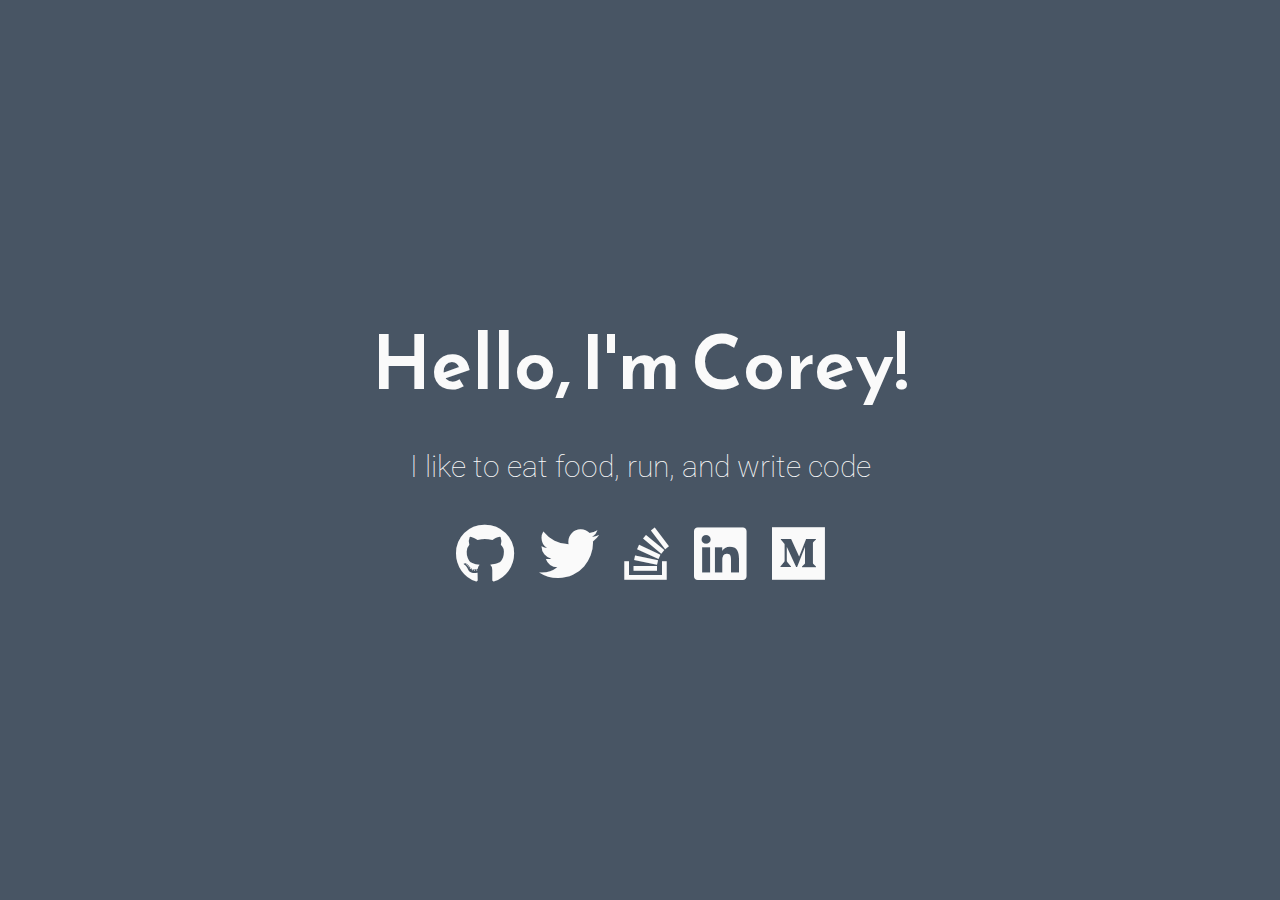
==== index.html @ 3177627d "Add landing page" ====
<!DOCTYPE html>
<html>
<head>
	<meta charset="utf-8">
	<meta http-equiv="X-UA-Compatible" content="IE=edge">
	<meta name="viewport" content="width=device-width, initial-scale=1.0">

	<title>Corey Larson</title>

	<link rel="icon" href="favicon.ico" type="image/png" />

	<link href="https://fonts.googleapis.com/css?family=Reem+Kufi|Roboto:300" rel="stylesheet">
	<link href="https://use.fontawesome.com/releases/v5.0.8/css/all.css" rel="stylesheet">
	<link rel="stylesheet" href="reset.css">
	<link rel="stylesheet" href="styles.css">
	<link rel="stylesheet" href="theme.css">
</head>
<body>
	<main>
		<div class="intro">Hello, I'm Corey!</div>
		<div class="tagline">I like to eat food, run, and write code</div>
		<div class="icons-social">
			<a target="_blank" href="https://github.com/dchw"><i class="fab fa-github"></i></a>
			<a target="_blank" href="https://twitter.com/dchw"><i class="fab fa-twitter"></i></a>
			<a target="_blank" href="https://stackoverflow.com/story/coreylarson"><i class="fab fa-stack-overflow"></i></a>
			<a target="_blank" href="https://www.linkedin.com/in/coreylarson1"><i class="fab fa-linkedin"></i></a>
			<a target="_blank" href="https://medium.com/@dchw"><i class="fab fa-medium"></i></a>
		</div>
	</main>
</body>
</html>
---- styles.css ----
/* Typography */

html {
	font-family: 'Roboto', sans-serif;
}

@media (min-width: 576px) {
	html {
		font-size: 14px;
	}
}

@media (min-width: 768px) {
	html {
		font-size: 16px;
	}
}

@media (min-width: 992px) {
	html {
		font-size: 18px;
	}
}

@media (min-width: 1200px) {
	html {
		font-size: 20px;
	}
}

.icons-social i {
	font-size: 3em;
}

/* Custom Styles */

main {
	display: flex;
	flex-direction: column;
	min-height: 100vh;
	justify-content: center;
	padding: 0 30px;
	text-align: center;
}

main > .intro {
	font-family: 'Reem Kufi', sans-serif;
	font-size: 3.75em;
	font-weight: 600;
}

main > .tagline {
	font-size: 1.5rem;
	margin: 1.5rem 0;
	font-weight: 100;
}

.icons-social i {
	padding: 10px;
}

.devto {
	margin-bottom: -0.20rem;
}

.devto svg {
	margin-bottom: -0.20rem;
	margin-left: 0.675rem;;
	width: 2.65rem;
	height: 2.65rem;
}
---- theme.css ----
/* Theme */

main {
	background: #485564;
	color: #FAFAFA;
}

.icons-social a {
	color: #FAFAFA;
}

.icons-social a svg path{
	fill: #FAFAFA;
}
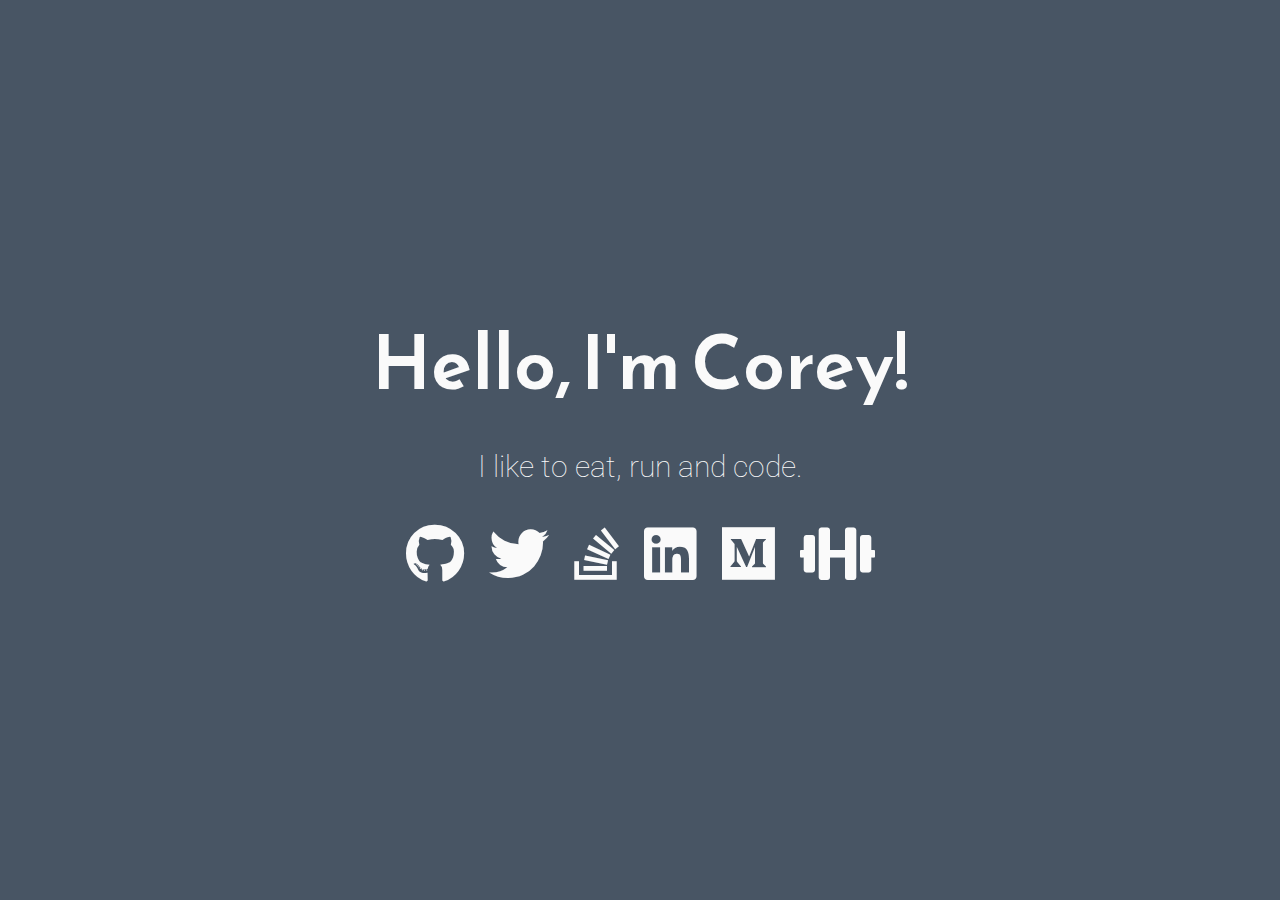
==== commit 036943fa: "Add Garmin Connect icon" ====
--- a/index.html
+++ b/index.html
@@ -1,4 +1,5 @@
 <!DOCTYPE html>
+<!-- Thanks to flexdinesh/dev-landing-page, this rocks! -->
 <html>
 <head>
 	<meta charset="utf-8">
@@ -7,7 +8,13 @@
 
 	<title>Corey Larson</title>
 
-	<link rel="icon" href="favicon.ico" type="image/png" />
+	<link rel="apple-touch-icon" sizes="180x180" href="/apple-touch-icon.png">
+	<link rel="icon" type="image/png" sizes="32x32" href="/favicon-32x32.png">
+	<link rel="icon" type="image/png" sizes="16x16" href="/favicon-16x16.png">
+	<link rel="manifest" href="/site.webmanifest">
+	<link rel="mask-icon" href="/safari-pinned-tab.svg" color="#5bbad5">
+	<link rel="msapplication-TitleColor" content="#da532c">
+	<link rel="theme-color" content="#ffffff">
 
 	<link href="https://fonts.googleapis.com/css?family=Reem+Kufi|Roboto:300" rel="stylesheet">
 	<link href="https://use.fontawesome.com/releases/v5.0.8/css/all.css" rel="stylesheet">
@@ -18,13 +25,14 @@
 <body>
 	<main>
 		<div class="intro">Hello, I'm Corey!</div>
-		<div class="tagline">I like to eat food, run, and write code</div>
+		<div class="tagline">I like to eat, run and code.</div>
 		<div class="icons-social">
 			<a target="_blank" href="https://github.com/dchw"><i class="fab fa-github"></i></a>
 			<a target="_blank" href="https://twitter.com/dchw"><i class="fab fa-twitter"></i></a>
 			<a target="_blank" href="https://stackoverflow.com/story/coreylarson"><i class="fab fa-stack-overflow"></i></a>
 			<a target="_blank" href="https://www.linkedin.com/in/coreylarson1"><i class="fab fa-linkedin"></i></a>
 			<a target="_blank" href="https://medium.com/@dchw"><i class="fab fa-medium"></i></a>
+			<a target="_blank" href="https://connect.garmin.com/modern/profile/926a5ab4-98ff-45f7-ba43-9ea118f52726"><i class="fas fa-dumbbell"></i></a>
 		</div>
 	</main>
 </body>
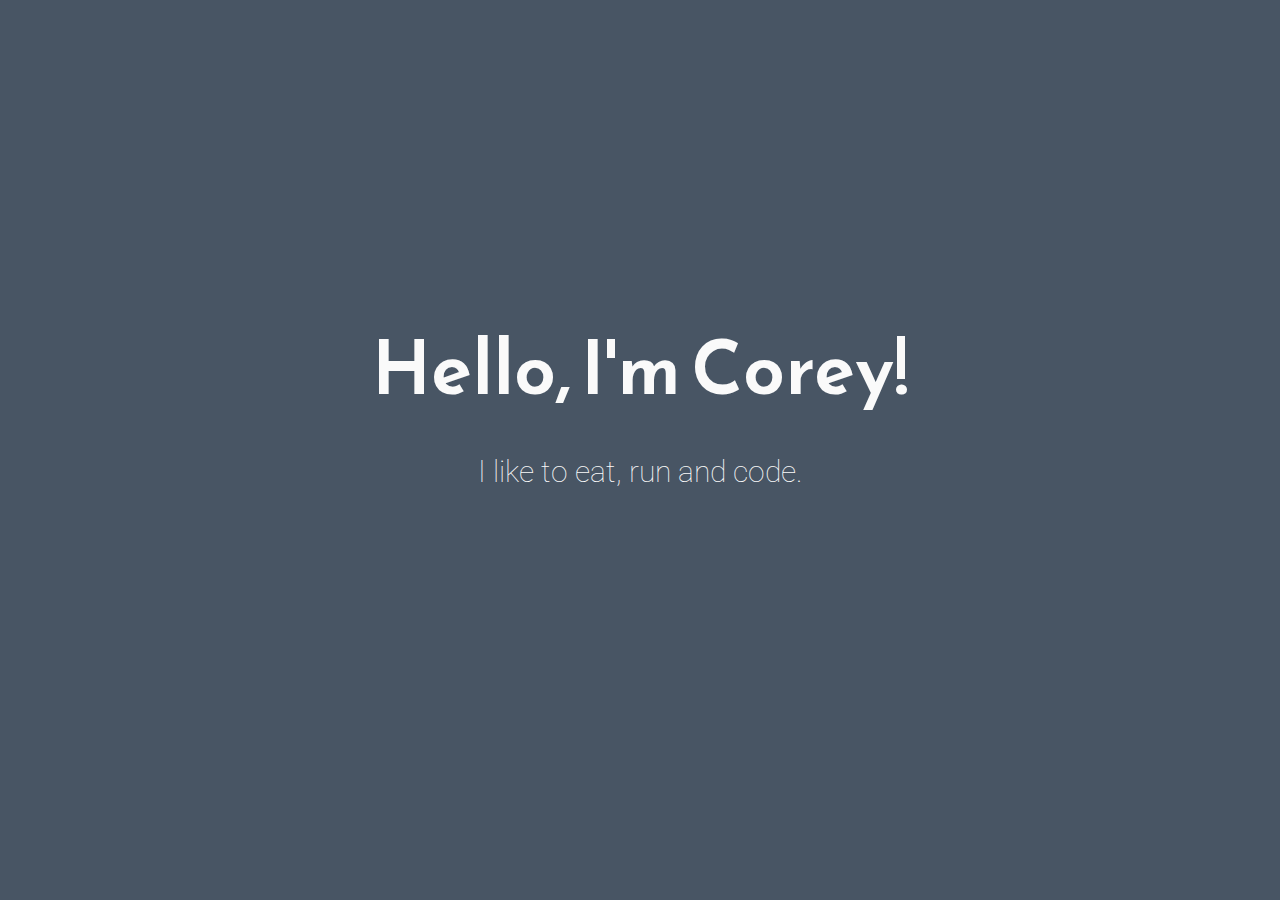
==== commit 47e7cad0: "Update FA" ====
--- a/index.html
+++ b/index.html
@@ -17,7 +17,7 @@
 	<link rel="theme-color" content="#ffffff">
 
 	<link href="https://fonts.googleapis.com/css?family=Reem+Kufi|Roboto:300" rel="stylesheet">
-	<link href="https://use.fontawesome.com/releases/v5.0.8/css/all.css" rel="stylesheet">
+	<link rel="stylesheet" href="https://use.fontawesome.com/releases/v5.0.13/css/all.css" integrity="sha384-DNOHZ68U8hZfKXOrtjWvjxusGo9WQnrNx2sqG0tfsghAvtVlRW3tvkXWZh58N9jp" crossorigin="anonymous">
 	<link rel="stylesheet" href="reset.css">
 	<link rel="stylesheet" href="styles.css">
 	<link rel="stylesheet" href="theme.css">
